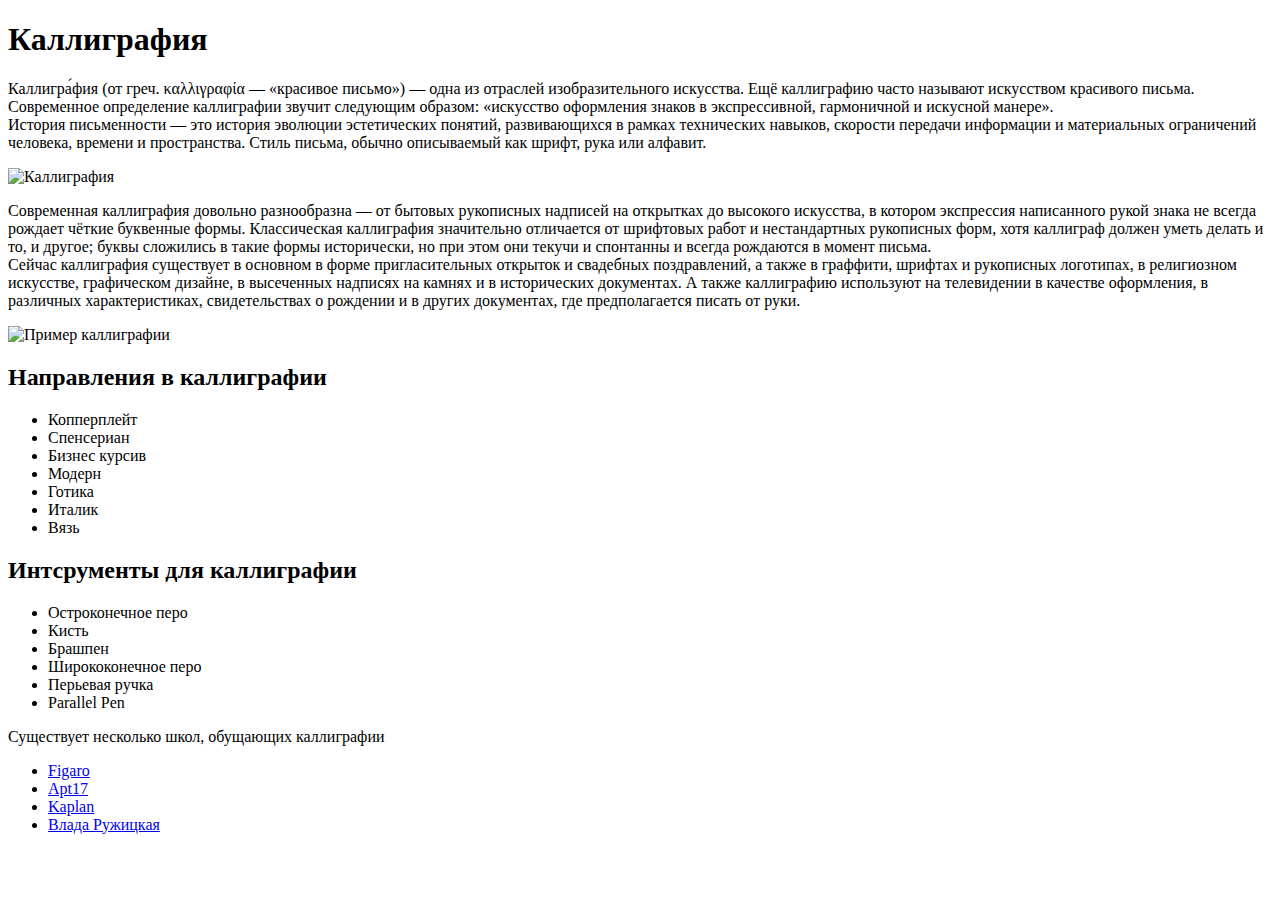
==== HW_2/index.html @ 4b0ddc2f "Этап 3" ====
<!DOCTYPE html>
<html lang="en">
<head>
    <meta charset="UTF-8">
    <meta http-equiv="X-UA-Compatible" content="IE=edge">
    <meta name="viewport" content="width=device-width, initial-scale=1.0">
    <title>Каллиграфия</title>
    <link rel="stylelesheet" href="index.css">
</head>
<body>
<h1>Каллиграфия</h1>
<p>
    Каллигра́фия (от греч. καλλιγραφία — «красивое письмо») — одна из отраслей 
    изобразительного искусства. Ещё каллиграфию часто называют искусством красивого 
    письма. Современное определение каллиграфии звучит следующим образом: 
    «искусство оформления знаков в экспрессивной, гармоничной и искусной манере».<br>

    История письменности — это история эволюции эстетических понятий, развивающихся
    в рамках технических навыков, скорости передачи информации и материальных ограничений
    человека, времени и пространства. Стиль письма, обычно описываемый как шрифт, 
    рука или алфавит.
</p>
    
<img src="https://static.tildacdn.com/tild3764-3163-4665-a139-653733626263/DSCF6186.jpg" alt="Каллиграфия">

<p>
    Современная каллиграфия довольно разнообразна — от бытовых рукописных надписей 
    на открытках до высокого искусства, в котором экспрессия написанного рукой знака 
    не всегда рождает чёткие буквенные формы. Классическая каллиграфия значительно 
    отличается от шрифтовых работ и нестандартных рукописных форм, хотя каллиграф должен 
    уметь делать и то, и другое; буквы сложились в такие формы исторически, но при этом 
    они текучи и спонтанны и всегда рождаются в момент письма. <br>
    
    Сейчас каллиграфия существует в основном в форме пригласительных открыток 
    и свадебных поздравлений, а также в граффити, шрифтах и рукописных логотипах, 
    в религиозном искусстве, графическом дизайне, в высеченных надписях на камнях
     и в исторических документах. А также каллиграфию используют на телевидении 
     в качестве оформления, в различных характеристиках, свидетельствах о рождении
      и в других документах, где предполагается писать от руки.
</p>
<img src="img/lalala.jpg" alt="Пример каллиграфии">
<h2>Направления в каллиграфии</h2>
<ul>
    <li>Копперплейт</li>
    <li>Спенсериан</li>
    <li>Бизнес курсив</li>
    <li>Модерн</li>
    <li>Готика</li>
    <li>Италик</li>
    <li>Вязь</li>
</ul>
<h2>Интсрументы для каллиграфии</h2>
 <ul>
    <li>Остроконечное перо</li>
    <li>Кисть</li>
    <li>Брашпен</li>
    <li>Ширококонечное перо</li>
    <li>Перьевая ручка</li>
    <li>Parallel Pen</li>
 </ul>
 <p>Существует несколько школ, обущающих каллиграфии</p>
 <ul>
    <li> <a href="https://figaro-studio.ru">Figaro</a></li>
    <li><a href="https://apt17.ru">Apt17</a></li>
    <li><a href="https://kaplanschool.ru">Kaplan</a></li>
    <li><a href="https://rvvlada.ru">Влада Ружицкая</a></li>
 </ul>
</body>
</html>
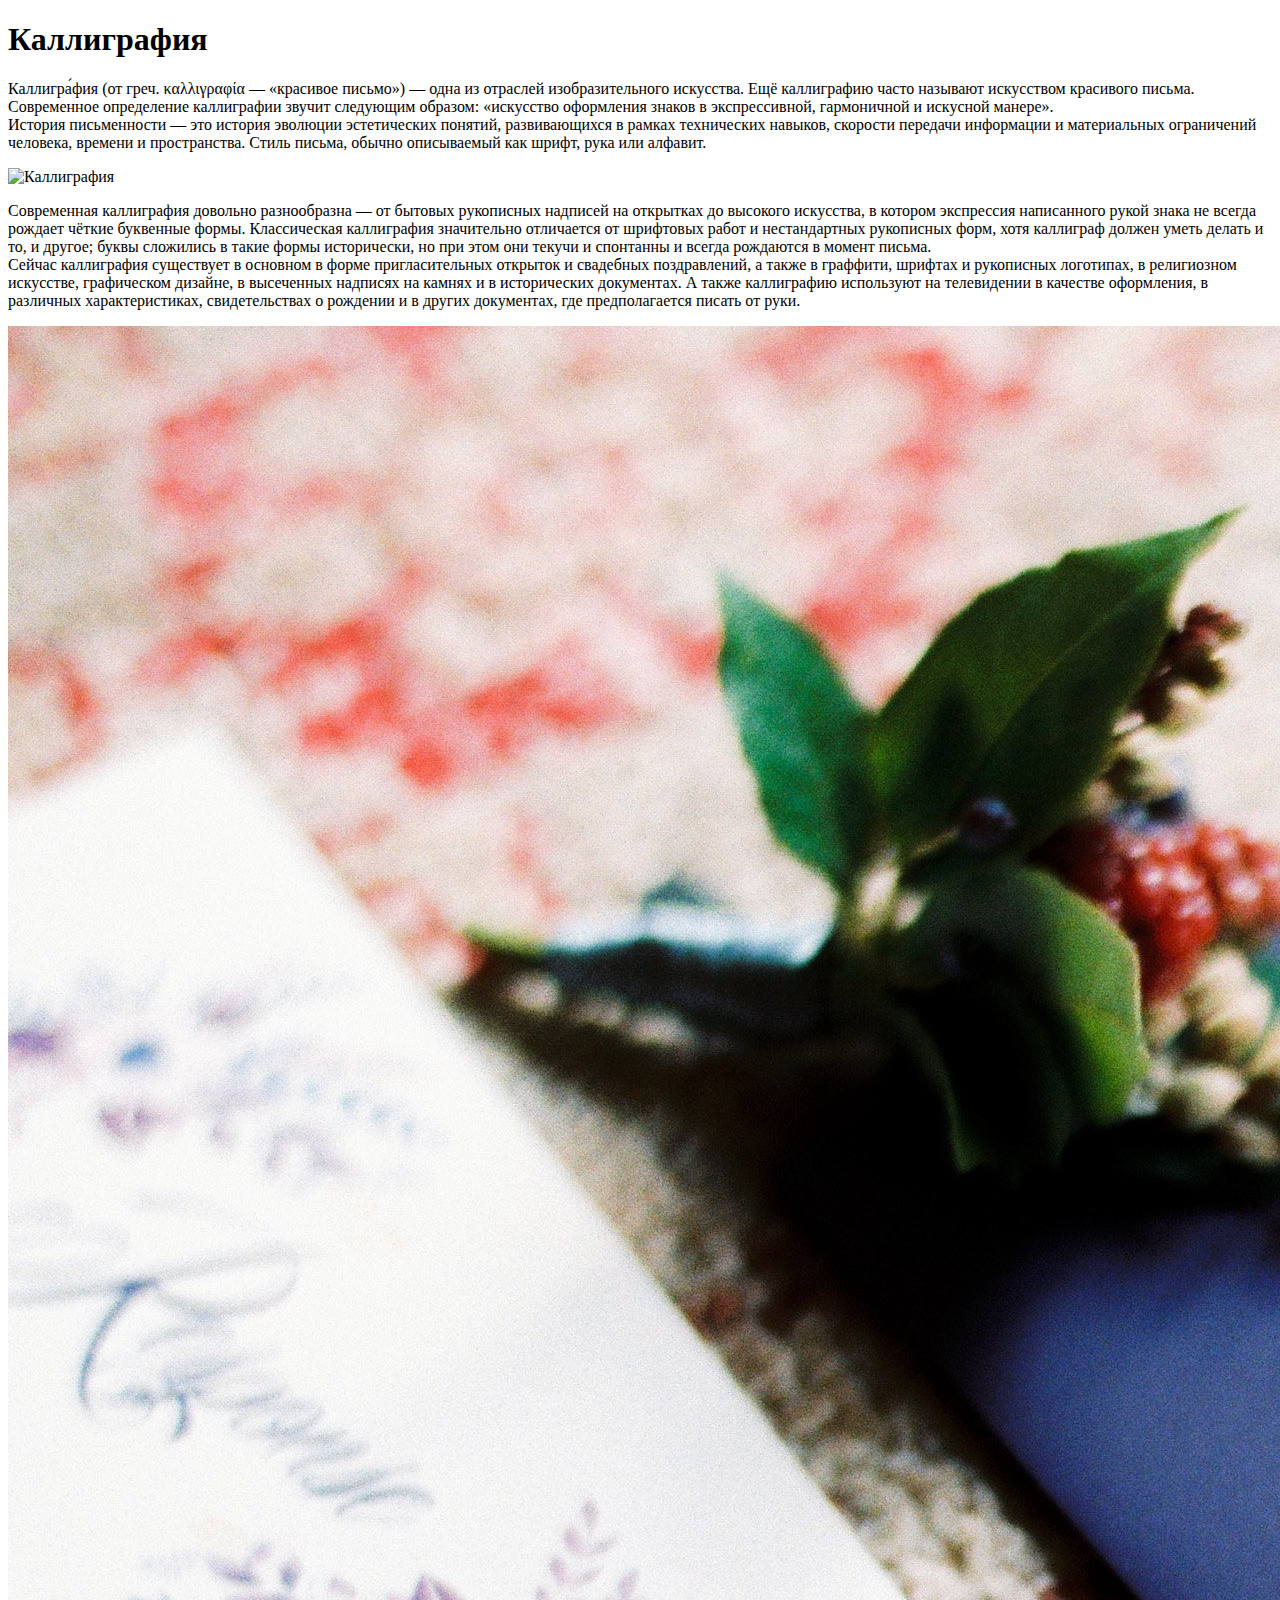
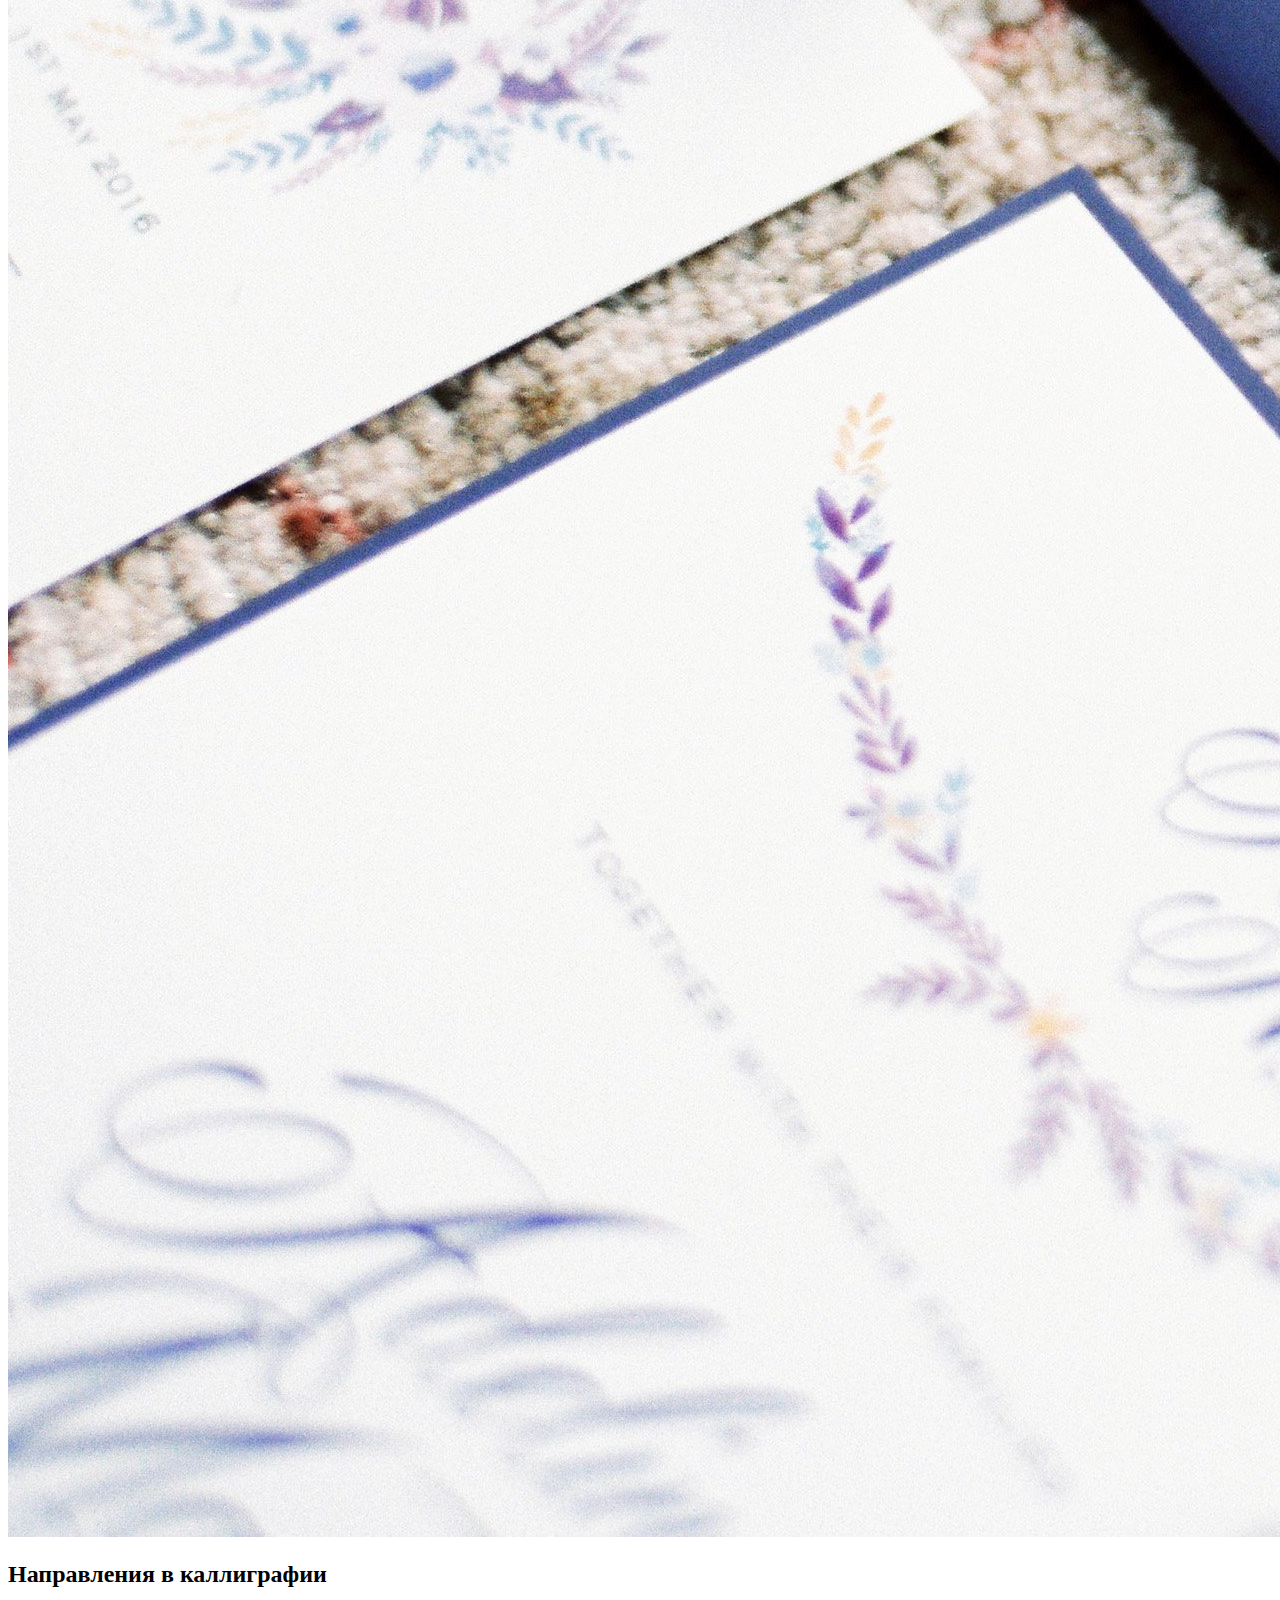
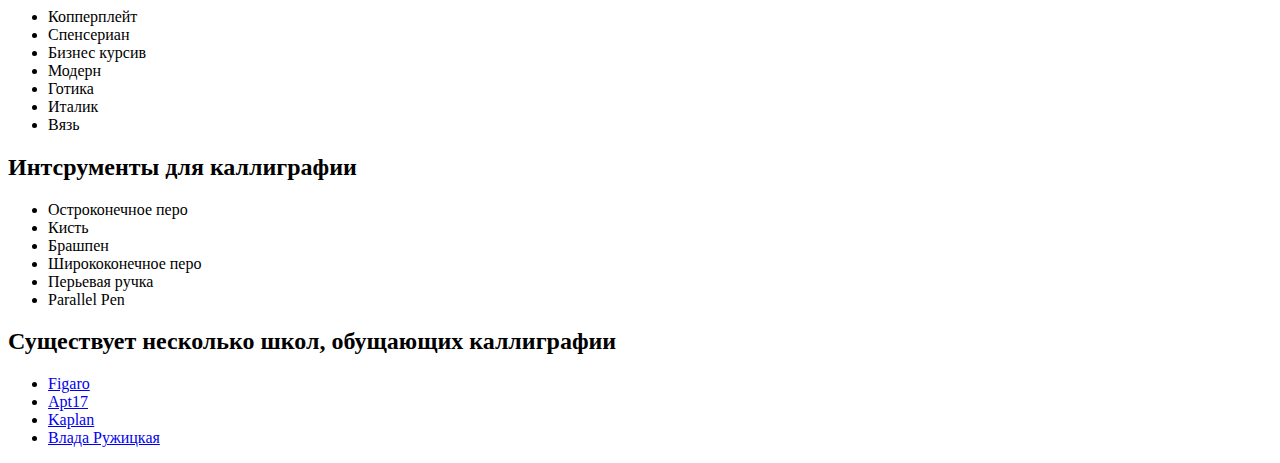
==== commit 22cc79fb: "Этап 4" ====
--- a/HW_2/index.html
+++ b/HW_2/index.html
@@ -38,7 +38,7 @@
      в качестве оформления, в различных характеристиках, свидетельствах о рождении
       и в других документах, где предполагается писать от руки.
 </p>
-<img src="img/lalala.jpg" alt="Пример каллиграфии">
+<img src="img/934C2F5E-9199-492A-A4DA-7BFC984148F6.jpeg" alt="Пример каллиграфии">
 <h2>Направления в каллиграфии</h2>
 <ul>
     <li>Копперплейт</li>
@@ -58,7 +58,7 @@
     <li>Перьевая ручка</li>
     <li>Parallel Pen</li>
  </ul>
- <p>Существует несколько школ, обущающих каллиграфии</p>
+ <h2>Существует несколько школ, обущающих каллиграфии</h2>
  <ul>
     <li> <a href="https://figaro-studio.ru">Figaro</a></li>
     <li><a href="https://apt17.ru">Apt17</a></li>
--- a/HW_2/index.css
+++ b/HW_2/index.css
@@ -0,0 +1,16 @@
+body {
+    background-color: #FFF3B0;
+}
+h2 {
+    color: #9E2A2B;
+}
+img {
+    width: 500px;
+    border: 3 px solid #E09F3E;
+}
+p {
+    color: #540B0E;
+}
+h1 {
+    color: #335C67;
+}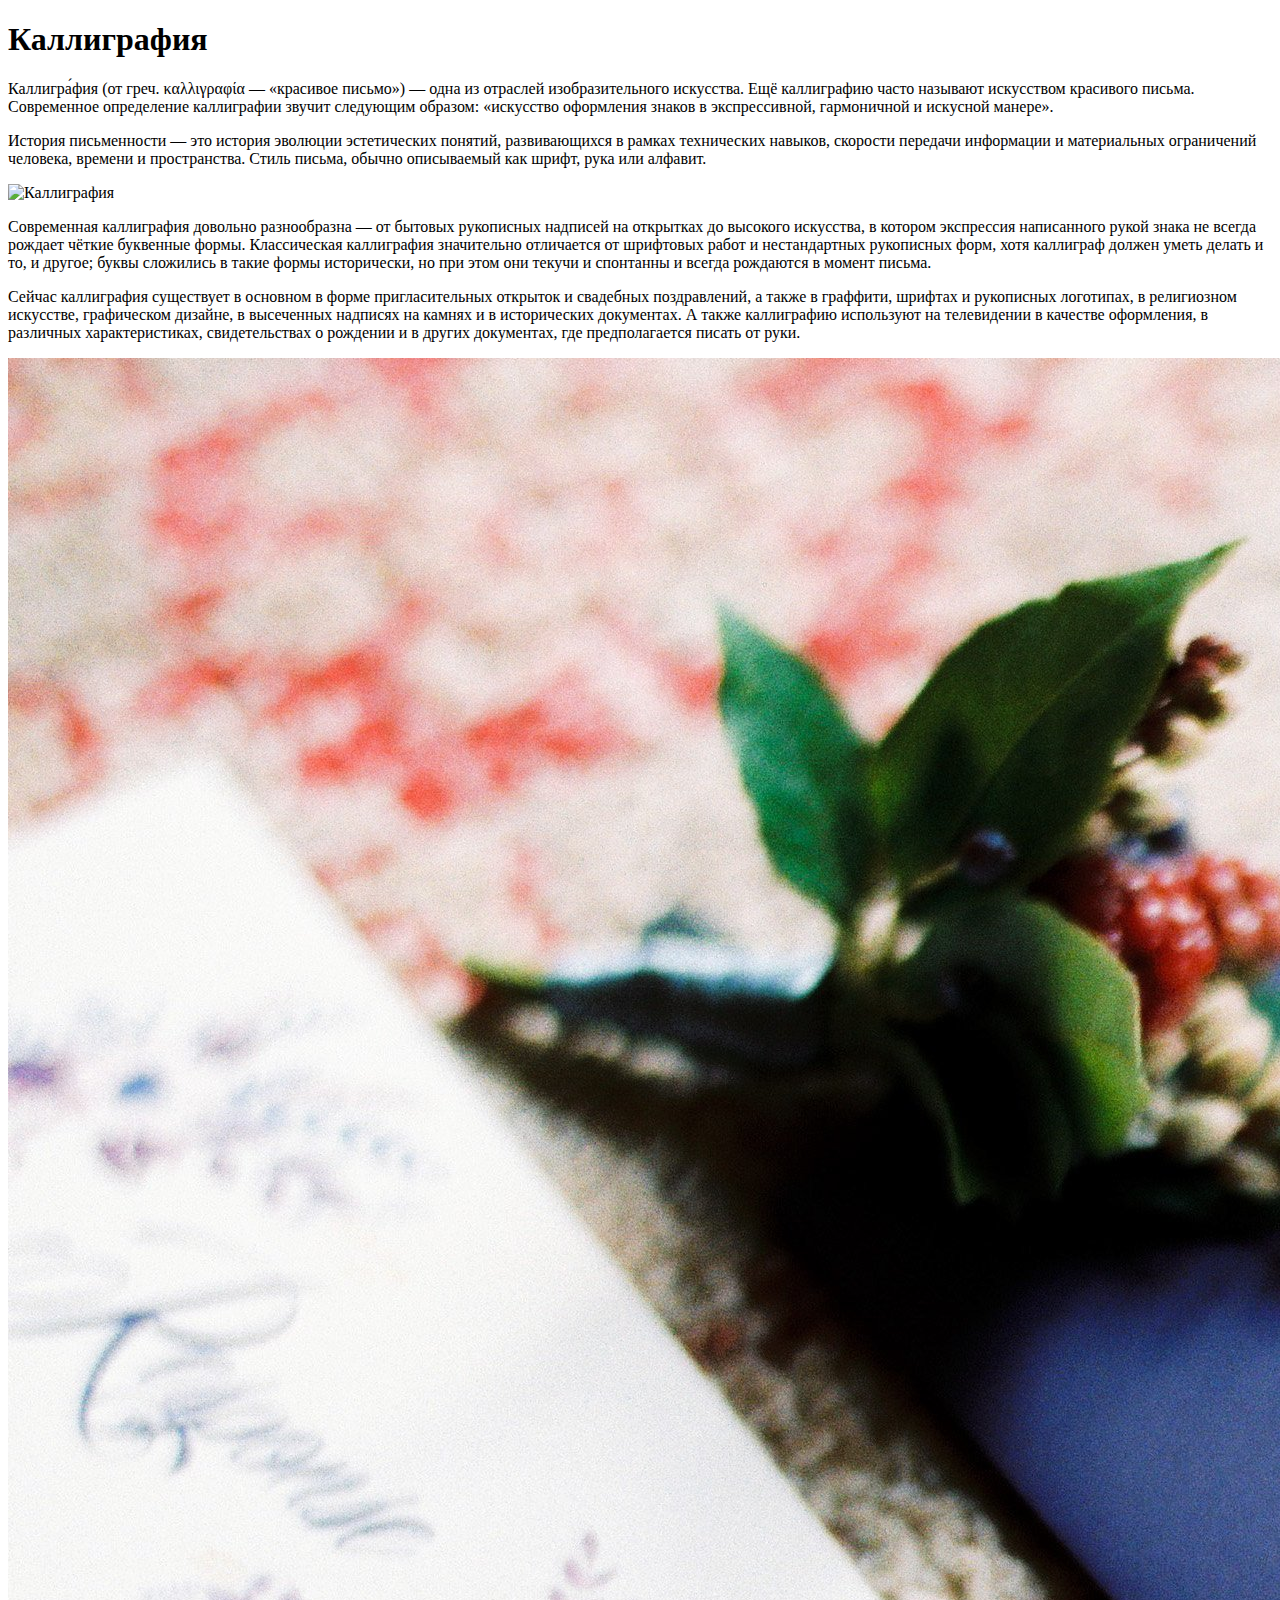
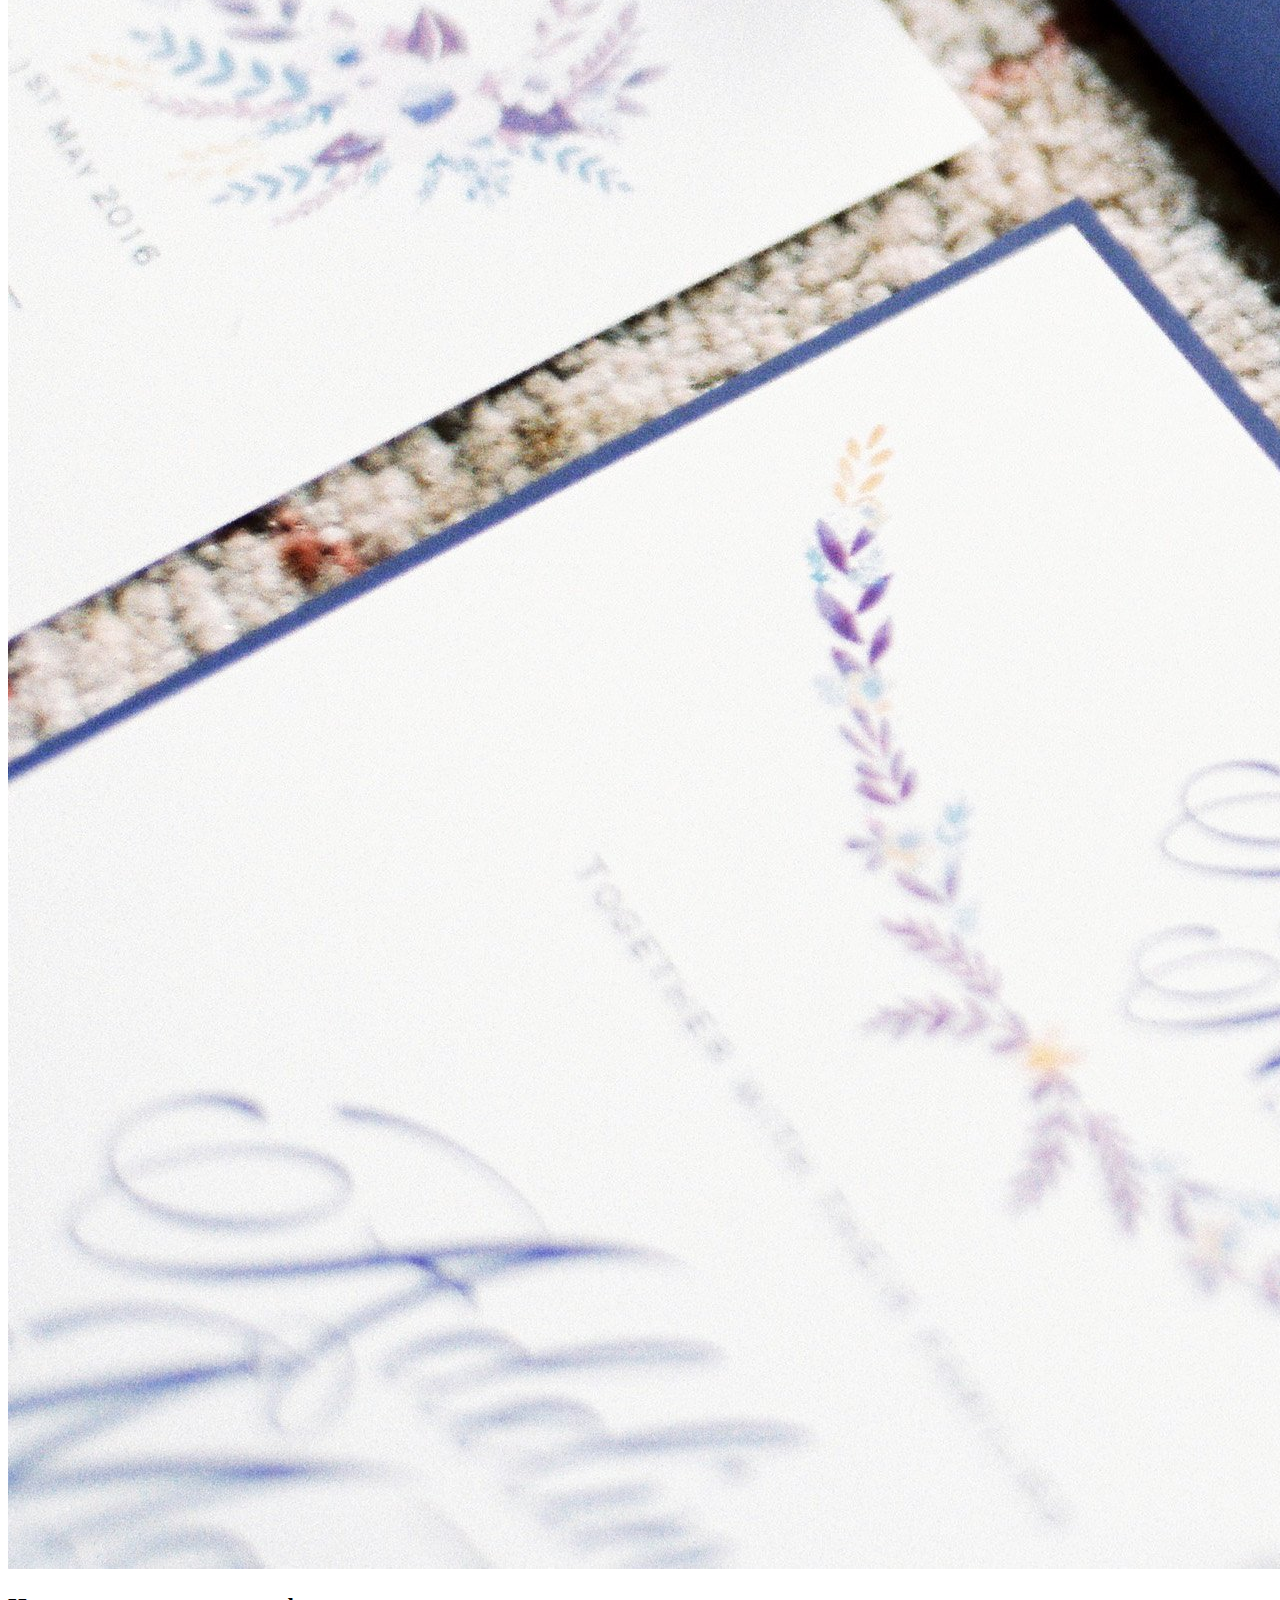
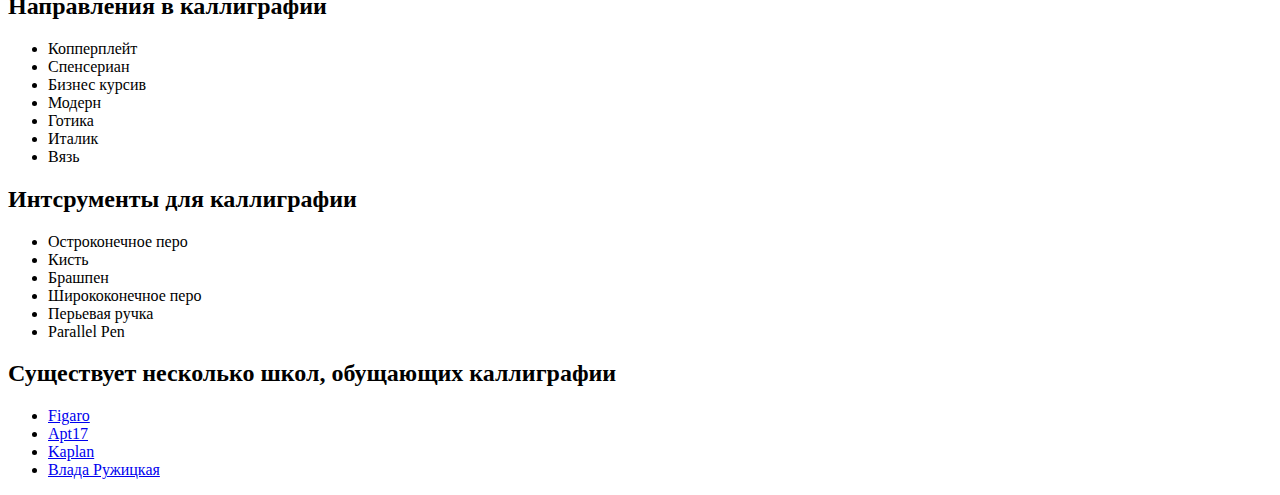
==== commit dd151a71: "Этап 5" ====
--- a/HW_2/index.html
+++ b/HW_2/index.html
@@ -6,6 +6,9 @@
     <meta name="viewport" content="width=device-width, initial-scale=1.0">
     <title>Каллиграфия</title>
     <link rel="stylelesheet" href="index.css">
+    <link rel="preconnect" href="https://fonts.googleapis.com">
+<link rel="preconnect" href="https://fonts.gstatic.com" crossorigin>
+<link href="https://fonts.googleapis.com/css2?family=Roboto:wght@300&display=swap" rel="stylesheet">
 </head>
 <body>
 <h1>Каллиграфия</h1>
@@ -13,8 +16,10 @@
     Каллигра́фия (от греч. καλλιγραφία — «красивое письмо») — одна из отраслей 
     изобразительного искусства. Ещё каллиграфию часто называют искусством красивого 
     письма. Современное определение каллиграфии звучит следующим образом: 
-    «искусство оформления знаков в экспрессивной, гармоничной и искусной манере».<br>
+    «искусство оформления знаков в экспрессивной, гармоничной и искусной манере».
+</p>
 
+<p>
     История письменности — это история эволюции эстетических понятий, развивающихся
     в рамках технических навыков, скорости передачи информации и материальных ограничений
     человека, времени и пространства. Стиль письма, обычно описываемый как шрифт, 
@@ -29,8 +34,10 @@
     не всегда рождает чёткие буквенные формы. Классическая каллиграфия значительно 
     отличается от шрифтовых работ и нестандартных рукописных форм, хотя каллиграф должен 
     уметь делать и то, и другое; буквы сложились в такие формы исторически, но при этом 
-    они текучи и спонтанны и всегда рождаются в момент письма. <br>
-    
+    они текучи и спонтанны и всегда рождаются в момент письма.
+</p>
+
+<p>
     Сейчас каллиграфия существует в основном в форме пригласительных открыток 
     и свадебных поздравлений, а также в граффити, шрифтах и рукописных логотипах, 
     в религиозном искусстве, графическом дизайне, в высеченных надписях на камнях
--- a/HW_2/index.css
+++ b/HW_2/index.css
@@ -1,16 +1,16 @@
 body {
     background-color: #FFF3B0;
+    font-family: 'Roboto', sans-serif;
 }
-h2 {
+h1, h2 {
     color: #9E2A2B;
 }
 img {
-    width: 500px;
-    border: 3 px solid #E09F3E;
+    width: 500px;;
 }
-p {
+p, ul, ol {
     color: #540B0E;
 }
-h1 {
-    color: #335C67;
+a {
+    color: #540B0E;
 }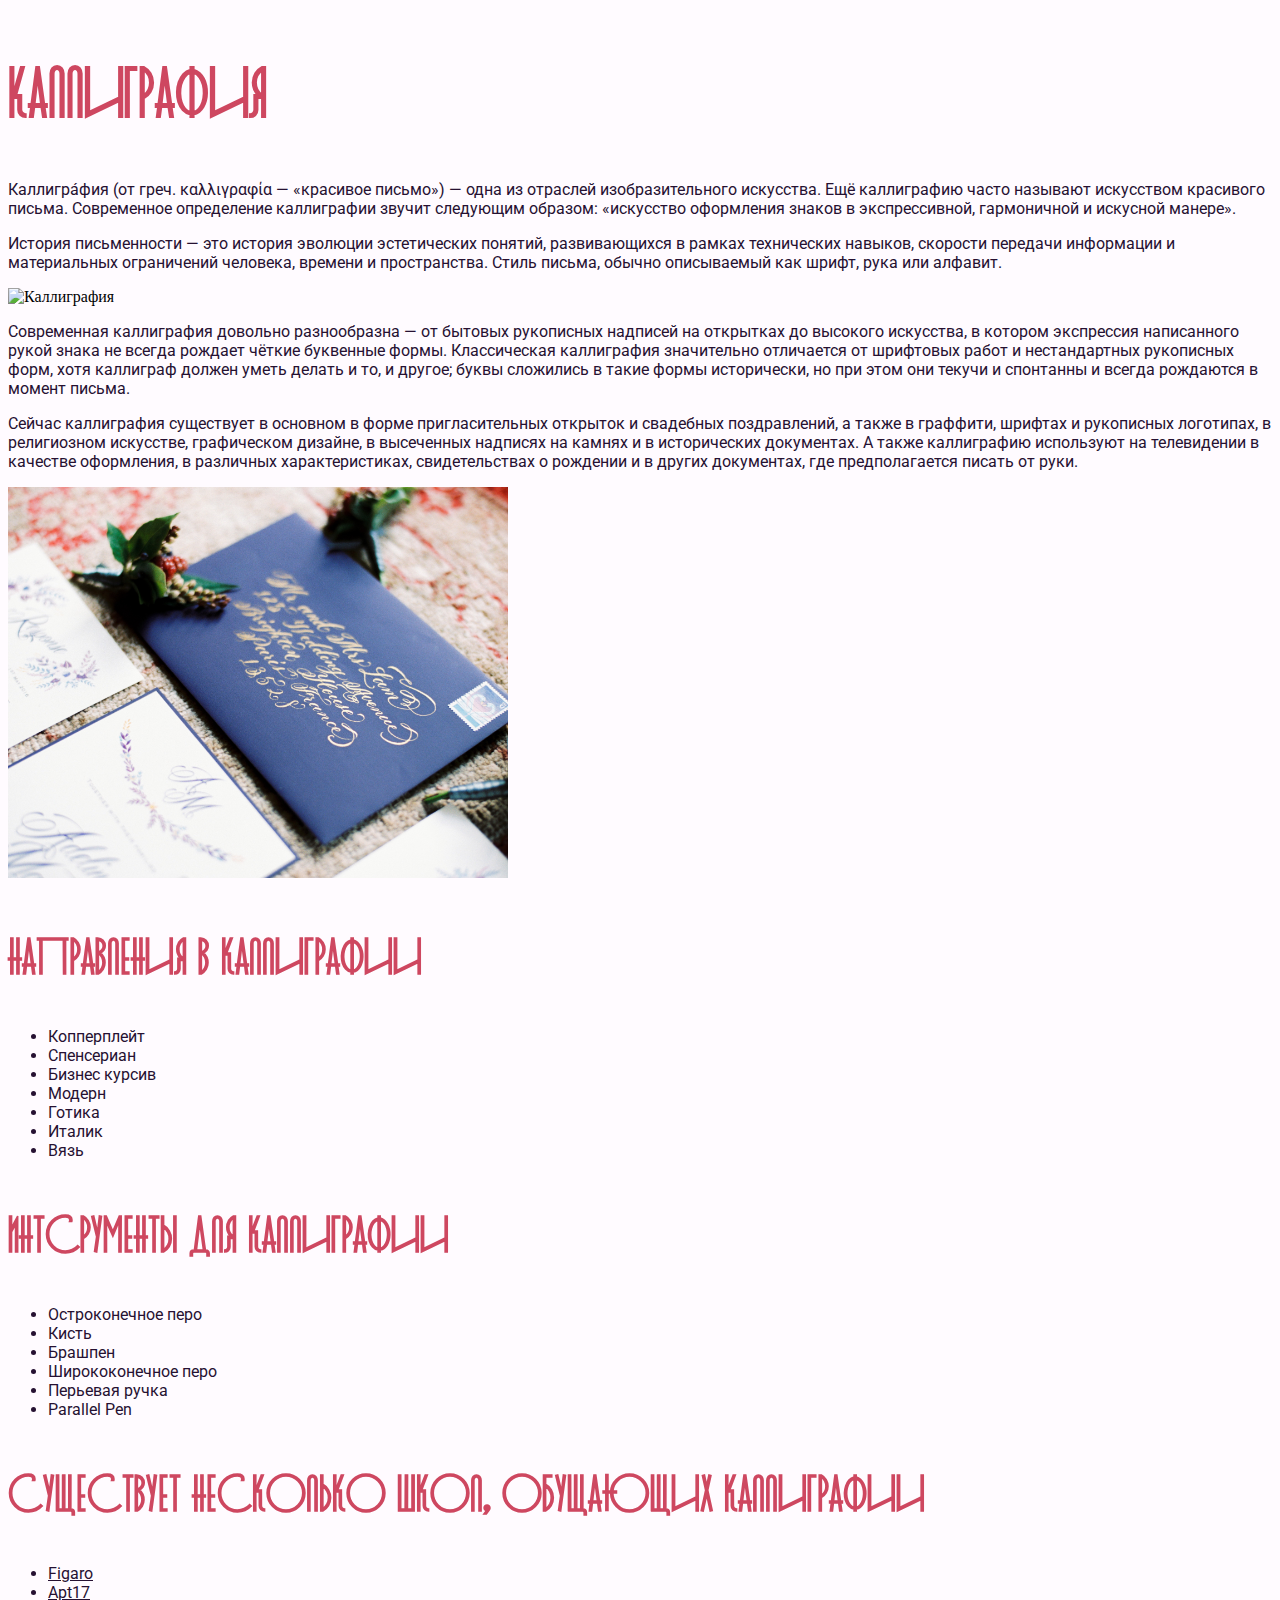
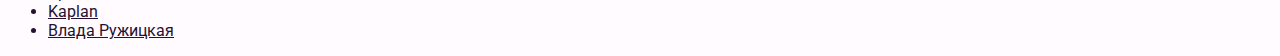
==== commit 7ce18632: "Исправила ошибки" ====
--- a/HW_2/index.html
+++ b/HW_2/index.html
@@ -1,14 +1,14 @@
 <!DOCTYPE html>
-<html lang="en">
+<html lang="ru">
 <head>
     <meta charset="UTF-8">
     <meta http-equiv="X-UA-Compatible" content="IE=edge">
     <meta name="viewport" content="width=device-width, initial-scale=1.0">
     <title>Каллиграфия</title>
-    <link rel="stylelesheet" href="index.css">
+    <link rel="stylesheet" href="index.css">
     <link rel="preconnect" href="https://fonts.googleapis.com">
-<link rel="preconnect" href="https://fonts.gstatic.com" crossorigin>
-<link href="https://fonts.googleapis.com/css2?family=Roboto:wght@300&display=swap" rel="stylesheet">
+    <link rel="preconnect" href="https://fonts.gstatic.com" crossorigin>
+    <link href="https://fonts.googleapis.com/css2?family=Roboto:wght@300&display=swap" rel="stylesheet">
 </head>
 <body>
 <h1>Каллиграфия</h1>
@@ -57,20 +57,20 @@
     <li>Вязь</li>
 </ul>
 <h2>Интсрументы для каллиграфии</h2>
- <ul>
+<ul>
     <li>Остроконечное перо</li>
     <li>Кисть</li>
     <li>Брашпен</li>
     <li>Ширококонечное перо</li>
     <li>Перьевая ручка</li>
     <li>Parallel Pen</li>
- </ul>
- <h2>Существует несколько школ, обущающих каллиграфии</h2>
- <ul>
+</ul>
+<h2>Существует несколько школ, обущающих каллиграфии</h2>
+<ul>
     <li> <a href="https://figaro-studio.ru">Figaro</a></li>
     <li><a href="https://apt17.ru">Apt17</a></li>
     <li><a href="https://kaplanschool.ru">Kaplan</a></li>
     <li><a href="https://rvvlada.ru">Влада Ружицкая</a></li>
- </ul>
+</ul>
 </body>
 </html>--- a/HW_2/index.css
+++ b/HW_2/index.css
@@ -1,16 +1,30 @@
+@font-face {
+	font-family: 'Evgenia Deco';
+	src: url('fonts/evgenia_deco.eot'); /* IE 9 Compatibility Mode */
+	src: url('fonts/evgenia_deco.eot?#iefix') format('embedded-opentype'), /* IE < 9 */
+		url('fonts/evgenia_deco.woff2') format('woff2'), /* Super Modern Browsers */
+		url('fonts/evgenia_deco.woff') format('woff'), /* Firefox >= 3.6, any other modern browser */
+		url('fonts/evgenia_deco.ttf') format('truetype'), /* Safari, Android, iOS */
+		url('fonts/evgenia_deco.svg#evgenia_deco') format('svg'); /* Chrome < 4, Legacy iOS */
+}
 body {
-    background-color: #FFF3B0;
-    font-family: 'Roboto', sans-serif;
+    background-color: #FFFBFF;
 }
-h1, h2 {
-    color: #9E2A2B;
+h1 {
+    color: #CE4760;
+    font-family: 'Evgenia Deco', sans-serif;
+    font-size: 70px;
+}
+h2 {
+    color: #CE4760;
+    font-family: 'Evgenia Deco', sans-serif;
+    font-size: 50px;
 }
 img {
-    width: 500px;;
+    width: 500px;
+    border: 10 px;
 }
-p, ul, ol {
-    color: #540B0E;
-}
-a {
-    color: #540B0E;
+p, ul, ol, a {
+    color: #261132;
+    font-family: 'Roboto', sans-serif;
 }